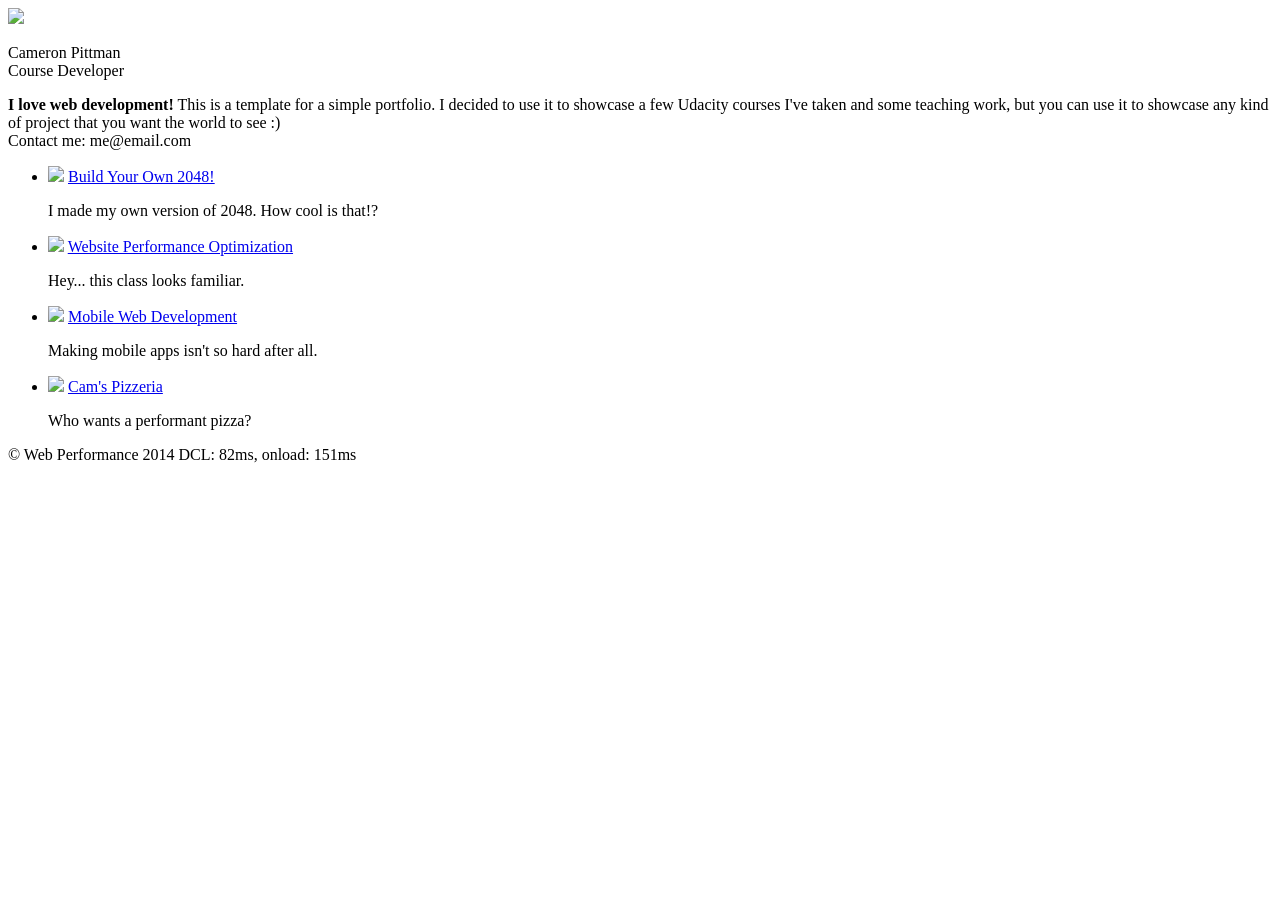
==== index.html @ c5b17012 "First" ====
<!DOCTYPE html>
<html lang="en">
  <head>
    <meta charset="utf-8">
    <meta name="viewport" content="width=device-width, initial-scale=1">
    <meta name="description" content=" FILL ME IN ">
    <meta name="author" content=" FILL ME IN ">
    <title>Cameron Pittman: Portfolio</title>

    <!-- Hmm, what is the impact of web fonts on speed? Measure it... -->
    <link href="//fonts.googleapis.com/css?family=Open+Sans:400,700" rel="stylesheet">

    <link href="css/style.css" rel="stylesheet">
    <link href="css/print.css" rel="stylesheet">

    <script>
      (function(w,g){w['GoogleAnalyticsObject']=g;
      w[g]=w[g]||function(){(w[g].q=w[g].q||[]).push(arguments)};w[g].l=1*new Date();})(window,'ga');

      // TODO: replace with your Google Analytics profile ID.
      ga('create', 'UA-XXXX-Y');
      ga('send', 'pageview');
    </script>
    <script src="http://www.google-analytics.com/analytics.js"></script>
    <script async src="js/perfmatters.js"></script>
  </head>

  <body>
    <header>
      <a href="/"><img src="img/profilepic.jpg"></a>
      <p>Cameron Pittman<br><span>Course Developer</span></p>
    </header>

    <div class="container">
      <div class="hero">
        <strong>I love web development!</strong> This is a template for a simple portfolio. I decided to use it to showcase a few Udacity courses I've taken and some teaching work, but you can use it to showcase any kind of project that you want the world to see :) <br> Contact me: me@email.com
      </div>

      <div class="content">
        <ul>
          <li>
            <img src="https://lh4.ggpht.com/kJEnfqhPvtm4m3EneSZ4fWYGS8lW4YNhEjk6zPkyrQaBUHc-2Y_ElDic99NHI0h-UBLXVbRCjFybFvrWxdk=s100">
            <a href="project-2048.html">Build Your Own 2048!</a>
            <p>I made my own version of 2048. How cool is that!?</p>
          </li>

          <li>
            <img src="https://lh6.ggpht.com/f_0W8h__3G99CWTjnMjD8BUKm7yp2-wJyApLtTwFoFtlal2ULf_JgHIsOQq2NiYfKOdMlXlMHDKNo5XVZLs=s100">
            <a href="project-webperf.html">Website Performance Optimization</a>
            <p>Hey... this class looks familiar.</p>
          </li>

          <li>
            <img src="https://lh5.ggpht.com/IKdCmTWn8a2nMhlwMYzryvzRN5CUZAOBr4tDrEAbszV7TIFe9pRAInA4kkYcgTXwrifJsBEsq1agTueuu-g=s100">
            <a href="project-mobile.html">Mobile Web Development</a>
            <p>Making mobile apps isn't so hard after all.</p>
          </li>

          <li>
            <img style="width: 100px;" src="views/images/pizzeria.jpg">
            <a href="views/pizza.html">Cam's Pizzeria</a>
            <p>Who wants a performant pizza?</p>
          </li>
        </ul>
    </div>

    <footer>
      <p>&copy; Web Performance 2014 <span id="crp-stats"></span></p>
    </footer>
  </body>
</html>
---- css/print.css ----
@media print {
  * { background: transparent !important; color: black !important; text-shadow: none !important; filter:none !important; -ms-filter: none !important; }
  a, a:visited { color: #444 !important; text-decoration: underline; }
  a[href]:after { content: " (" attr(href) ")"; }
  tr, img { page-break-inside: avoid; }
  img { max-width: 100% !important; }
  @page { margin: 0.5cm; }
  p, h2, h3 { orphans: 3; widows: 3; }
  h2, h3{ page-break-after: avoid; }
}
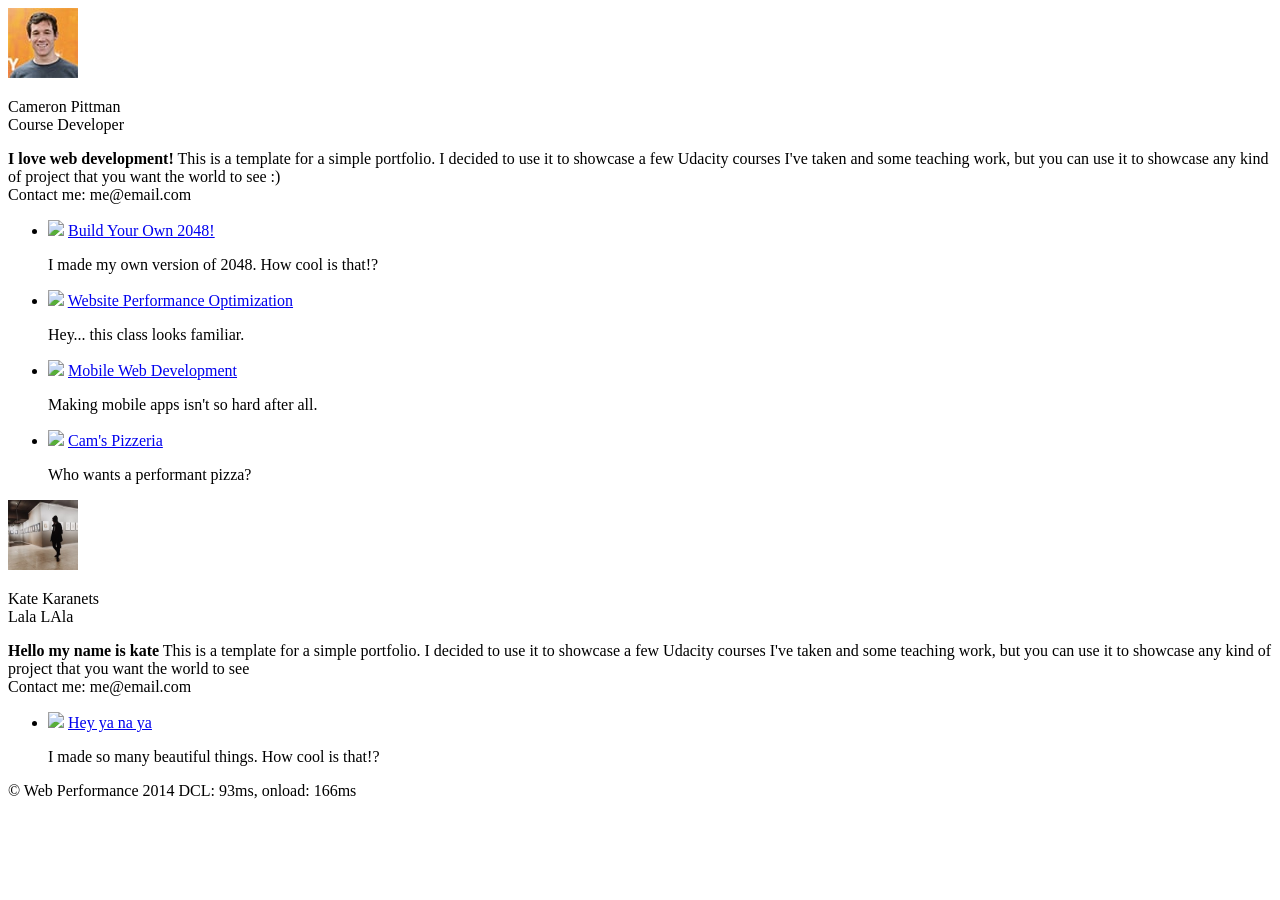
==== commit 3f29de14: "Second Hand" ====
--- a/index.html
+++ b/index.html
@@ -1,6 +1,6 @@
 <!DOCTYPE html>
 <html lang="en">
-  <head>
+<head>
     <meta charset="utf-8">
     <meta name="viewport" content="width=device-width, initial-scale=1">
     <meta name="description" content=" FILL ME IN ">
@@ -11,61 +11,97 @@
     <link href="//fonts.googleapis.com/css?family=Open+Sans:400,700" rel="stylesheet">
 
     <link href="css/style.css" rel="stylesheet">
-    <link href="css/print.css" rel="stylesheet">
+    <link href="css/print.css" rel="stylesheet" media="print">
+    <script async src="js/perfmatters.js"></script>
+</head>
+
+<body>
+<header>
+    <a href="/"><img src="img/profilepic.jpg"></a>
+
+    <p>Cameron Pittman<br><span>Course Developer</span></p>
+</header>
+
+<div class="container">
+    <div class="hero">
+        <strong>I love web development!</strong> This is a template for a simple portfolio. I decided to use it to
+        showcase a few Udacity courses I've taken and some teaching work, but you can use it to showcase any kind of
+        project that you want the world to see :) <br> Contact me: me@email.com
+    </div>
+
+    <div class="content">
+        <ul>
+            <li>
+                <img src="https://lh4.ggpht.com/kJEnfqhPvtm4m3EneSZ4fWYGS8lW4YNhEjk6zPkyrQaBUHc-2Y_ElDic99NHI0h-UBLXVbRCjFybFvrWxdk=s100">
+                <a href="project-2048.html">Build Your Own 2048!</a>
+
+                <p>I made my own version of 2048. How cool is that!?</p>
+            </li>
+
+            <li>
+                <img src="https://lh6.ggpht.com/f_0W8h__3G99CWTjnMjD8BUKm7yp2-wJyApLtTwFoFtlal2ULf_JgHIsOQq2NiYfKOdMlXlMHDKNo5XVZLs=s100">
+                <a href="project-webperf.html">Website Performance Optimization</a>
+
+                <p>Hey... this class looks familiar.</p>
+            </li>
+
+            <li>
+                <img src="https://lh5.ggpht.com/IKdCmTWn8a2nMhlwMYzryvzRN5CUZAOBr4tDrEAbszV7TIFe9pRAInA4kkYcgTXwrifJsBEsq1agTueuu-g=s100">
+                <a href="project-mobile.html">Mobile Web Development</a>
+
+                <p>Making mobile apps isn't so hard after all.</p>
+            </li>
+
+            <li>
+                <img style="width: 100px;" src="views/images/pizzeria.jpg">
+                <a href="views/pizza.html">Cam's Pizzeria</a>
+
+                <p>Who wants a performant pizza?</p>
+            </li>
+        </ul>
+    </div>
+    <header>
+        <a href="/"><img width = '70px' src="img/ava.jpg"></a>
+
+        <p>Kate Karanets<br><span>Lala LAla</span></p>
+    </header>
+    <div class="container">
+        <div class="hero">
+            <strong>Hello my name is kate</strong> This is a template for a simple portfolio. I decided to use it to
+            showcase a few Udacity courses I've taken and some teaching work, but you can use it to showcase any kind of
+            project that you want the world to see<br> Contact me: me@email.com
+        </div>
+
+        <div class="content">
+            <ul>
+                <li>
+                    <img src="https://lh4.ggpht.com/kJEnfqhPvtm4m3EneSZ4fWYGS8lW4YNhEjk6zPkyrQaBUHc-2Y_ElDic99NHI0h-UBLXVbRCjFybFvrWxdk=s100">
+                    <a href="project-2048.html">Hey ya na ya</a>
+
+                    <p>I made so many beautiful things. How cool is that!?</p>
+                </li>
+
+            </ul>
+        </div>
+
+    <footer>
+        <p>&copy; Web Performance 2014 <span id="crp-stats"></span></p>
+    </footer>
+
 
     <script>
-      (function(w,g){w['GoogleAnalyticsObject']=g;
-      w[g]=w[g]||function(){(w[g].q=w[g].q||[]).push(arguments)};w[g].l=1*new Date();})(window,'ga');
+        (function (w, g) {
+            w['GoogleAnalyticsObject'] = g;
+            w[g] = w[g] || function () {
+                        (w[g].q = w[g].q || []).push(arguments)
+                    };
+            w[g].l = 1 * new Date();
+        })(window, 'ga');
 
-      // TODO: replace with your Google Analytics profile ID.
-      ga('create', 'UA-XXXX-Y');
-      ga('send', 'pageview');
+        // TODO: replace with your Google Analytics profile ID.
+        ga('create', 'UA-XXXX-Y');
+        ga('send', 'pageview');
     </script>
     <script src="http://www.google-analytics.com/analytics.js"></script>
-    <script async src="js/perfmatters.js"></script>
-  </head>
-
-  <body>
-    <header>
-      <a href="/"><img src="img/profilepic.jpg"></a>
-      <p>Cameron Pittman<br><span>Course Developer</span></p>
-    </header>
-
-    <div class="container">
-      <div class="hero">
-        <strong>I love web development!</strong> This is a template for a simple portfolio. I decided to use it to showcase a few Udacity courses I've taken and some teaching work, but you can use it to showcase any kind of project that you want the world to see :) <br> Contact me: me@email.com
-      </div>
-
-      <div class="content">
-        <ul>
-          <li>
-            <img src="https://lh4.ggpht.com/kJEnfqhPvtm4m3EneSZ4fWYGS8lW4YNhEjk6zPkyrQaBUHc-2Y_ElDic99NHI0h-UBLXVbRCjFybFvrWxdk=s100">
-            <a href="project-2048.html">Build Your Own 2048!</a>
-            <p>I made my own version of 2048. How cool is that!?</p>
-          </li>
-
-          <li>
-            <img src="https://lh6.ggpht.com/f_0W8h__3G99CWTjnMjD8BUKm7yp2-wJyApLtTwFoFtlal2ULf_JgHIsOQq2NiYfKOdMlXlMHDKNo5XVZLs=s100">
-            <a href="project-webperf.html">Website Performance Optimization</a>
-            <p>Hey... this class looks familiar.</p>
-          </li>
-
-          <li>
-            <img src="https://lh5.ggpht.com/IKdCmTWn8a2nMhlwMYzryvzRN5CUZAOBr4tDrEAbszV7TIFe9pRAInA4kkYcgTXwrifJsBEsq1agTueuu-g=s100">
-            <a href="project-mobile.html">Mobile Web Development</a>
-            <p>Making mobile apps isn't so hard after all.</p>
-          </li>
-
-          <li>
-            <img style="width: 100px;" src="views/images/pizzeria.jpg">
-            <a href="views/pizza.html">Cam's Pizzeria</a>
-            <p>Who wants a performant pizza?</p>
-          </li>
-        </ul>
-    </div>
-
-    <footer>
-      <p>&copy; Web Performance 2014 <span id="crp-stats"></span></p>
-    </footer>
-  </body>
+</body>
 </html>
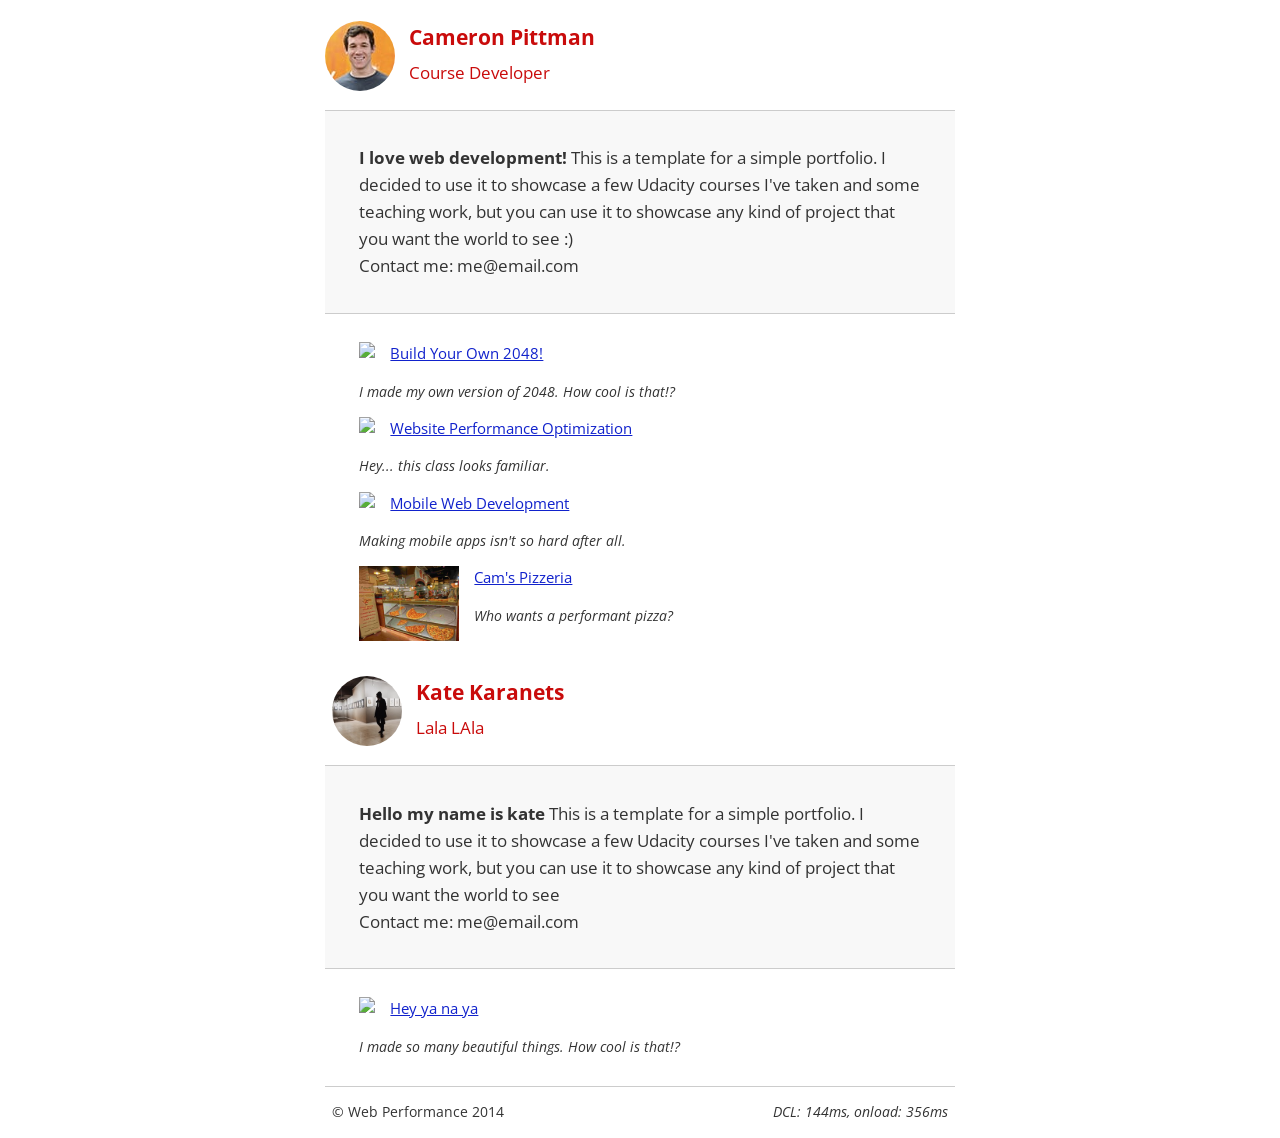
==== commit fda2cc09: "minifi" ====
--- a/index.html
+++ b/index.html
@@ -1,107 +1 @@
-<!DOCTYPE html>
-<html lang="en">
-<head>
-    <meta charset="utf-8">
-    <meta name="viewport" content="width=device-width, initial-scale=1">
-    <meta name="description" content=" FILL ME IN ">
-    <meta name="author" content=" FILL ME IN ">
-    <title>Cameron Pittman: Portfolio</title>
-
-    <!-- Hmm, what is the impact of web fonts on speed? Measure it... -->
-    <link href="//fonts.googleapis.com/css?family=Open+Sans:400,700" rel="stylesheet">
-
-    <link href="css/style.css" rel="stylesheet">
-    <link href="css/print.css" rel="stylesheet" media="print">
-    <script async src="js/perfmatters.js"></script>
-</head>
-
-<body>
-<header>
-    <a href="/"><img src="img/profilepic.jpg"></a>
-
-    <p>Cameron Pittman<br><span>Course Developer</span></p>
-</header>
-
-<div class="container">
-    <div class="hero">
-        <strong>I love web development!</strong> This is a template for a simple portfolio. I decided to use it to
-        showcase a few Udacity courses I've taken and some teaching work, but you can use it to showcase any kind of
-        project that you want the world to see :) <br> Contact me: me@email.com
-    </div>
-
-    <div class="content">
-        <ul>
-            <li>
-                <img src="https://lh4.ggpht.com/kJEnfqhPvtm4m3EneSZ4fWYGS8lW4YNhEjk6zPkyrQaBUHc-2Y_ElDic99NHI0h-UBLXVbRCjFybFvrWxdk=s100">
-                <a href="project-2048.html">Build Your Own 2048!</a>
-
-                <p>I made my own version of 2048. How cool is that!?</p>
-            </li>
-
-            <li>
-                <img src="https://lh6.ggpht.com/f_0W8h__3G99CWTjnMjD8BUKm7yp2-wJyApLtTwFoFtlal2ULf_JgHIsOQq2NiYfKOdMlXlMHDKNo5XVZLs=s100">
-                <a href="project-webperf.html">Website Performance Optimization</a>
-
-                <p>Hey... this class looks familiar.</p>
-            </li>
-
-            <li>
-                <img src="https://lh5.ggpht.com/IKdCmTWn8a2nMhlwMYzryvzRN5CUZAOBr4tDrEAbszV7TIFe9pRAInA4kkYcgTXwrifJsBEsq1agTueuu-g=s100">
-                <a href="project-mobile.html">Mobile Web Development</a>
-
-                <p>Making mobile apps isn't so hard after all.</p>
-            </li>
-
-            <li>
-                <img style="width: 100px;" src="views/images/pizzeria.jpg">
-                <a href="views/pizza.html">Cam's Pizzeria</a>
-
-                <p>Who wants a performant pizza?</p>
-            </li>
-        </ul>
-    </div>
-    <header>
-        <a href="/"><img width = '70px' src="img/ava.jpg"></a>
-
-        <p>Kate Karanets<br><span>Lala LAla</span></p>
-    </header>
-    <div class="container">
-        <div class="hero">
-            <strong>Hello my name is kate</strong> This is a template for a simple portfolio. I decided to use it to
-            showcase a few Udacity courses I've taken and some teaching work, but you can use it to showcase any kind of
-            project that you want the world to see<br> Contact me: me@email.com
-        </div>
-
-        <div class="content">
-            <ul>
-                <li>
-                    <img src="https://lh4.ggpht.com/kJEnfqhPvtm4m3EneSZ4fWYGS8lW4YNhEjk6zPkyrQaBUHc-2Y_ElDic99NHI0h-UBLXVbRCjFybFvrWxdk=s100">
-                    <a href="project-2048.html">Hey ya na ya</a>
-
-                    <p>I made so many beautiful things. How cool is that!?</p>
-                </li>
-
-            </ul>
-        </div>
-
-    <footer>
-        <p>&copy; Web Performance 2014 <span id="crp-stats"></span></p>
-    </footer>
-
-
-    <script>
-        (function (w, g) {
-            w['GoogleAnalyticsObject'] = g;
-            w[g] = w[g] || function () {
-                        (w[g].q = w[g].q || []).push(arguments)
-                    };
-            w[g].l = 1 * new Date();
-        })(window, 'ga');
-
-        // TODO: replace with your Google Analytics profile ID.
-        ga('create', 'UA-XXXX-Y');
-        ga('send', 'pageview');
-    </script>
-    <script src="http://www.google-analytics.com/analytics.js"></script>
-</body>
-</html>
+<!DOCTYPE html><html lang="en"><head> <meta charset="utf-8"> <meta name="viewport" content="width=device-width, initial-scale=1"> <meta name="description" content=" FILL ME IN "> <meta name="author" content=" FILL ME IN "> <title>Cameron Pittman: Portfolio</title> <link href="css/print.css" rel="stylesheet" media="print"> <script async src="js/perfmatters.js"></script></head><body><header> <a href="/"><img src="img/profilepic.jpg"></a> <p>Cameron Pittman<br><span>Course Developer</span></p></header><div class="container"> <div class="hero"> <strong>I love web development!</strong> This is a template for a simple portfolio. I decided to use it to showcase a few Udacity courses I've taken and some teaching work, but you can use it to showcase any kind of project that you want the world to see :) <br>Contact me: me@email.com </div><div class="content"> <ul> <li> <img src="https://lh4.ggpht.com/kJEnfqhPvtm4m3EneSZ4fWYGS8lW4YNhEjk6zPkyrQaBUHc-2Y_ElDic99NHI0h-UBLXVbRCjFybFvrWxdk=s100"> <a href="project-2048.html">Build Your Own 2048!</a> <p>I made my own version of 2048. How cool is that!?</p></li><li> <img src="https://lh6.ggpht.com/f_0W8h__3G99CWTjnMjD8BUKm7yp2-wJyApLtTwFoFtlal2ULf_JgHIsOQq2NiYfKOdMlXlMHDKNo5XVZLs=s100"> <a href="project-webperf.html">Website Performance Optimization</a> <p>Hey... this class looks familiar.</p></li><li> <img src="https://lh5.ggpht.com/IKdCmTWn8a2nMhlwMYzryvzRN5CUZAOBr4tDrEAbszV7TIFe9pRAInA4kkYcgTXwrifJsBEsq1agTueuu-g=s100"> <a href="project-mobile.html">Mobile Web Development</a> <p>Making mobile apps isn't so hard after all.</p></li><li> <img style="width: 100px;" src="views/images/pizzeria.jpg"> <a href="views/pizza.html">Cam's Pizzeria</a> <p>Who wants a performant pizza?</p></li></ul> </div><header> <a href="/"><img width='70px' src="img/ava.jpg"></a> <p>Kate Karanets<br><span>Lala LAla</span></p></header> <div class="container"> <div class="hero"> <strong>Hello my name is kate</strong> This is a template for a simple portfolio. I decided to use it to showcase a few Udacity courses I've taken and some teaching work, but you can use it to showcase any kind of project that you want the world to see<br>Contact me: me@email.com </div><div class="content"> <ul> <li> <img src="https://lh4.ggpht.com/kJEnfqhPvtm4m3EneSZ4fWYGS8lW4YNhEjk6zPkyrQaBUHc-2Y_ElDic99NHI0h-UBLXVbRCjFybFvrWxdk=s100"> <a href="project-2048.html">Hey ya na ya</a> <p>I made so many beautiful things. How cool is that!?</p></li></ul> </div><footer> <p>&copy; Web Performance 2014 <span id="crp-stats"></span></p></footer> <script>(function (w, g){w['GoogleAnalyticsObject']=g; w[g]=w[g] || function (){(w[g].q=w[g].q || []).push(arguments)}; w[g].l=1 * new Date();})(window, 'ga'); // TODO: replace with your Google Analytics profile ID. ga('create', 'UA-XXXX-Y'); ga('send', 'pageview'); </script> <link href="css/style.css" rel="stylesheet"> <link href="//fonts.googleapis.com/css?family=Open+Sans:400,700" rel="stylesheet"> <script src="http://www.google-analytics.com/analytics.js"></script></body></html>
--- a/css/style.css
+++ b/css/style.css
@@ -0,0 +1 @@
+html{font-size: 100%; overflow-y: scroll; -webkit-tap-highlight-color: rgba(0,0,0,0); -ms-text-size-adjust: 100%; -webkit-text-size-adjust: none;}body{margin: 0; font-size: 14px; line-height: 1.61; font-weight: 400;}body, button, input, select, textarea{font-family: 'Open Sans', sans-serif; color: #333;}a{color: #12C;}a:visited{color: #61C;}a:focus{outline: thin dotted;}a:hover, a:active{color: #c00; outline: 0;}b, strong{font-weight: bold;}pre, code{font-family: monospace, monospace; font-size: 1em;}ul, ol{margin: 1em 0; padding: 0 0 0 20px;}img{border: 0; max-width: 100%;}body{background: #fff;}header, footer, .container{max-width: 45em; margin: 0 auto;}header{padding: 0 0.5em; color: #C90B0B;}header img{border-radius: 40px; float: left;}header p{font-size:1.5em; font-weight: bold; padding-left: 4em;}header p span{font-size: 0.8em; font-weight: normal;}.hero{padding: 2em; background-color: #f8f8f8; font-size:1.2em; border-bottom: 1px solid #ccc; border-top: 1px solid #ccc;}.content{padding: 1em 1em;}.content li{list-style-type: none; font-size: 1.1em;}li img{float:left; padding-right: 1em;}li p{font-size: 0.9em; font-style: italic;}footer{padding: 0 0.5em; border-top: 1px solid #ccc;}footer span{float: right; font-style: italic;}/* Smartphones (portrait) */@media only screen and (max-width: 480px){body{font-size: 12px;}header p{padding-left: 4.5em;}}
